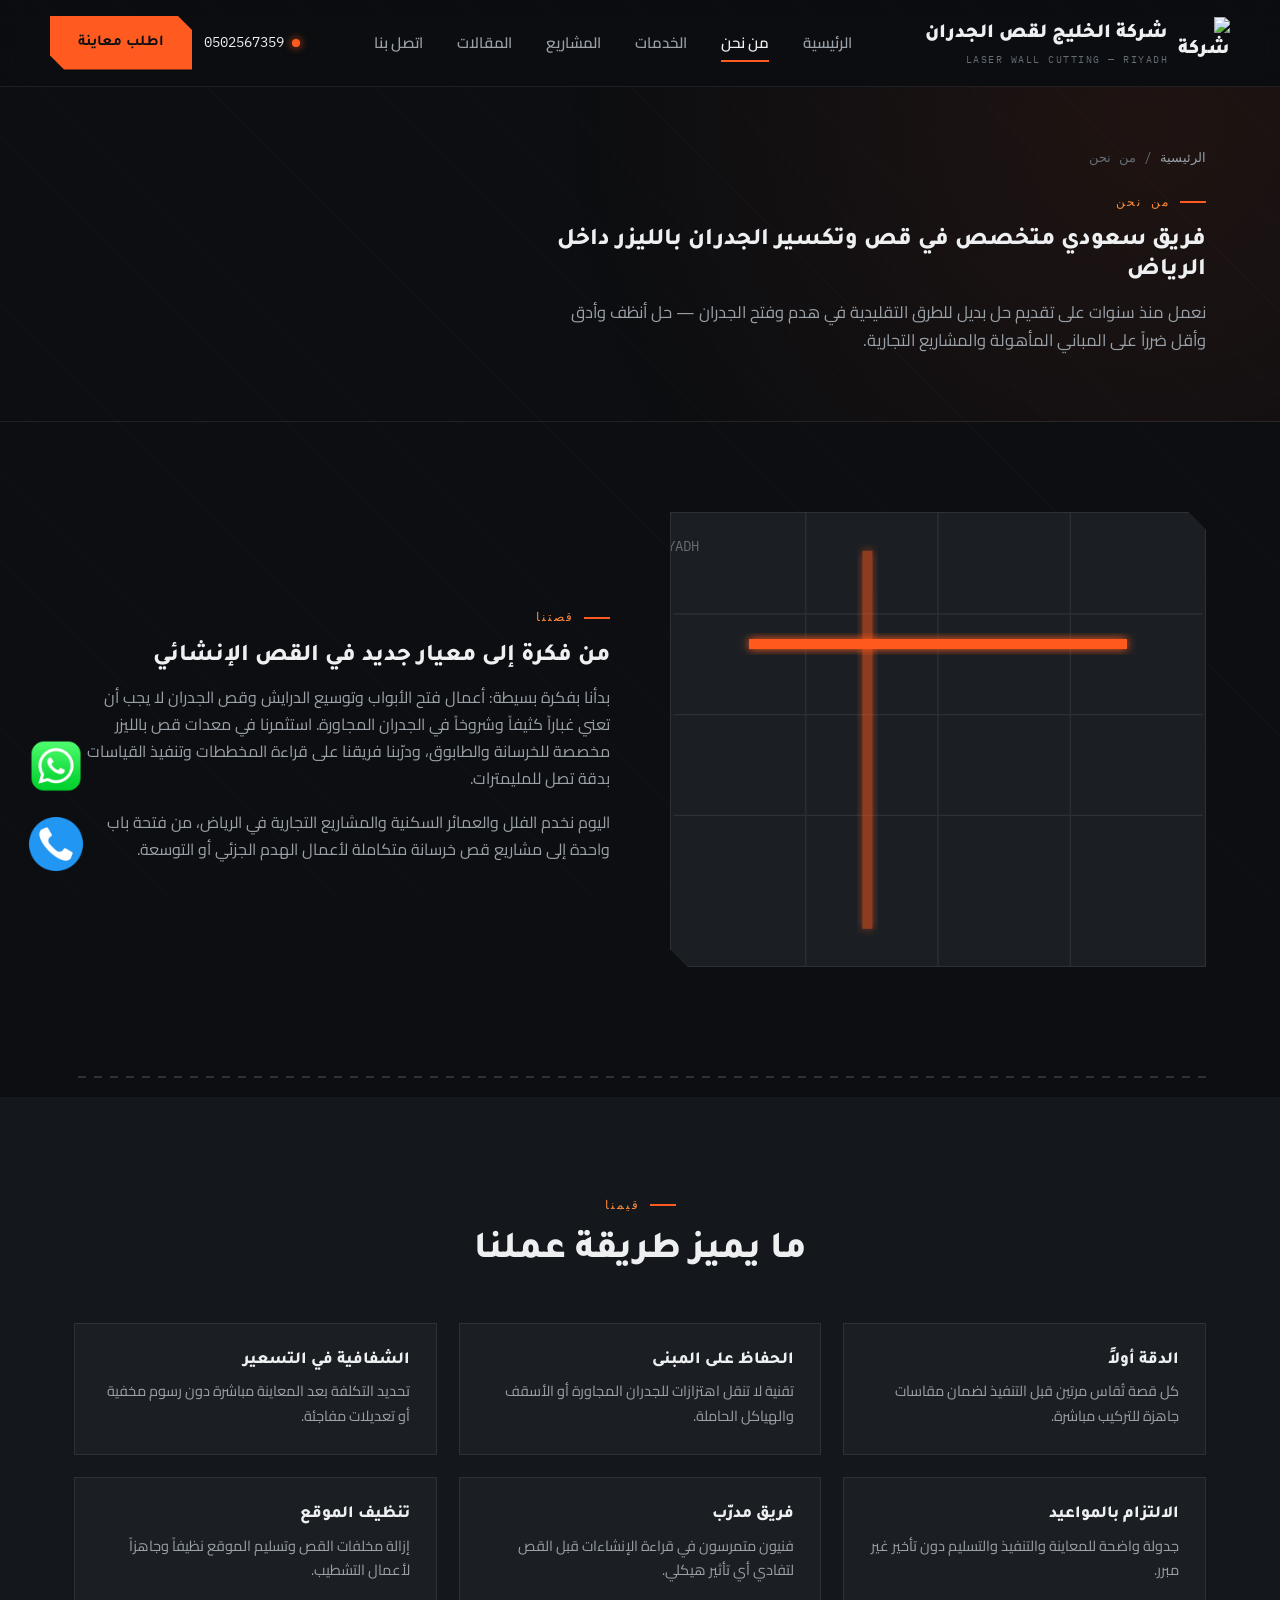
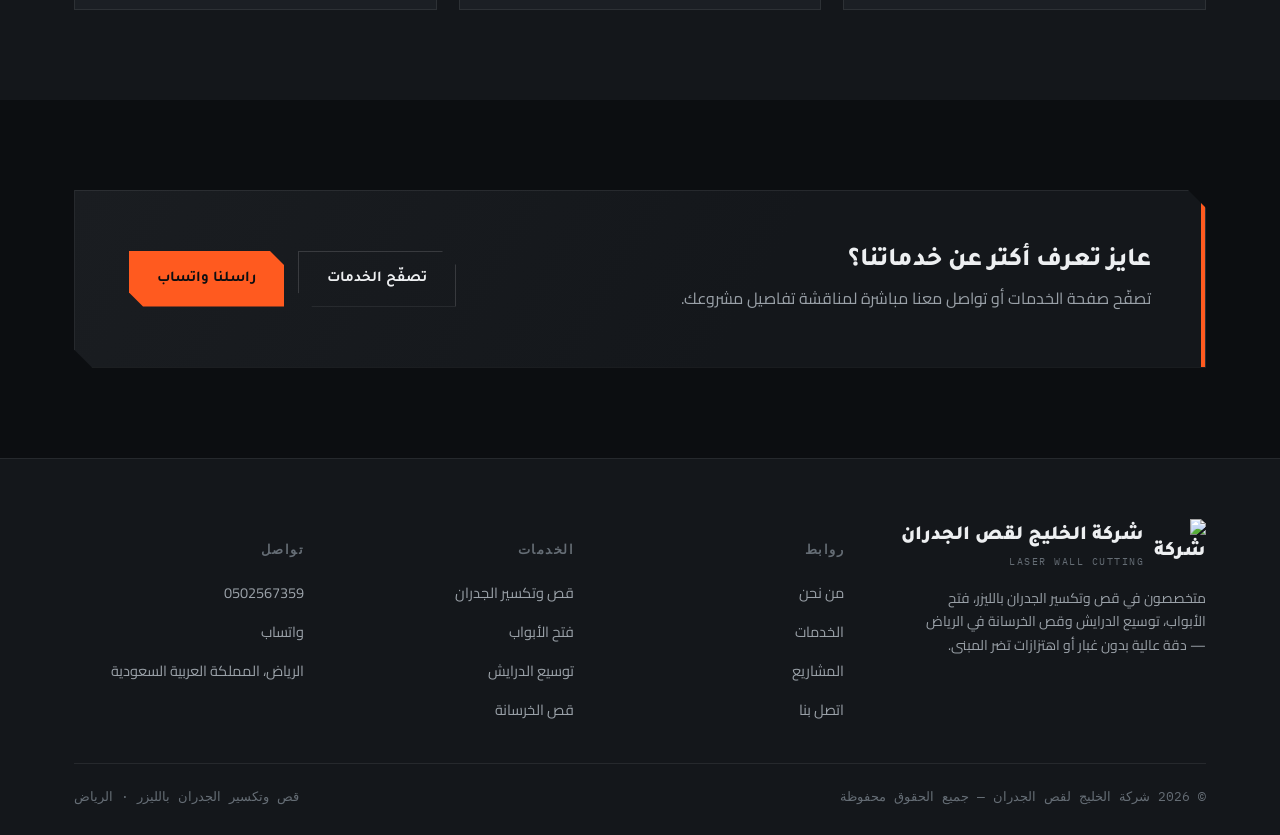
==== about.html @ 2fb1eea0 "nnnnn" ====
<!doctype html>
<html lang="ar" dir="rtl">
<head>
<meta charset="UTF-8">
<meta name="viewport" content="width=device-width, initial-scale=1.0">
<title>من نحن | شركة الخليج لقص الجدران - قص وتكسير الجدران بالليزر</title>
<meta name="description" content="تعرف على شركة الخليج لقص الجدران، فريق متخصص في قص وتكسير الجدران بالليزر في الرياض.">
<link rel="preconnect" href="https://fonts.googleapis.com">
<link rel="preconnect" href="https://fonts.gstatic.com" crossorigin>
<link href="https://fonts.googleapis.com/css2?family=Tajawal:wght@500;700;800;900&family=Cairo:wght@400;500;600;700&family=IBM+Plex+Mono:wght@400;500&display=swap" rel="stylesheet">
<link rel="stylesheet" href="css/style.css">
</head>
<body>

<header class="site-header">
  <div class="container nav-wrap">
    <a href="index.html" class="brand">
      <img class="brand-logo" src="images/logo.png" alt="شركة الخليج لقص الجدران">
      <span>شركة الخليج لقص الجدران<small>LASER WALL CUTTING — RIYADH</small></span>
    </a>
    <nav class="nav-links">
      <a href="index.html">الرئيسية</a>
      <a href="about.html" class="active">من نحن</a>
      <a href="services.html">الخدمات</a>
      <a href="projects.html">المشاريع</a>
      <a href="articles.html">المقالات</a>
      <a href="contact.html">اتصل بنا</a>
    </nav>
    <div class="nav-cta">
      <a href="tel:+966502567359" class="nav-phone"><span class="dot"></span> 0502567359</a>
      <a href="contact.html" class="btn btn-primary">اطلب معاينة</a>
    </div>
    <button class="menu-toggle" aria-label="القائمة">☰</button>
  </div>
</header>

<section class="page-hero">
  <div class="container">
    <div class="breadcrumb"><a href="index.html">الرئيسية</a> / من نحن</div>
    <div class="eyebrow">من نحن</div>
    <h1 style="max-width:700px;">فريق سعودي متخصص في قص وتكسير الجدران بالليزر داخل الرياض</h1>
    <p style="max-width:640px; font-size:16.5px;">
      نعمل منذ سنوات على تقديم حل بديل للطرق التقليدية في هدم وفتح الجدران —
      حل أنظف وأدق وأقل ضرراً على المباني المأهولة والمشاريع التجارية.
    </p>
  </div>
</section>

<section class="section reveal">
  <div class="container split">
    <div class="split-art cut-corner">
      <svg viewBox="0 0 420 360" xmlns="http://www.w3.org/2000/svg">
        <defs>
          <filter id="g2" x="-50%" y="-50%" width="200%" height="200%">
            <feGaussianBlur stdDeviation="4" result="b"/>
            <feMerge><feMergeNode in="b"/><feMergeNode in="SourceGraphic"/></feMerge>
          </filter>
        </defs>
        <rect width="420" height="360" fill="#1b1f24"/>
        <g stroke="#2c3138" stroke-width="1">
          <line x1="0" y1="80" x2="420" y2="80"/>
          <line x1="0" y1="160" x2="420" y2="160"/>
          <line x1="0" y1="240" x2="420" y2="240"/>
          <line x1="105" y1="0" x2="105" y2="360"/>
          <line x1="210" y1="0" x2="210" y2="360"/>
          <line x1="315" y1="0" x2="315" y2="360"/>
        </g>
        <rect x="60" y="100" width="300" height="8" fill="#ff5a1f" filter="url(#g2)"/>
        <rect x="150" y="30" width="8" height="300" fill="#ff5a1f" filter="url(#g2)" opacity="0.5"/>
        <text x="20" y="30" font-family="IBM Plex Mono, monospace" font-size="11" fill="#656d75">SITE PLAN — RIYADH</text>
      </svg>
    </div>
    <div>
      <div class="eyebrow">قصتنا</div>
      <h2>من فكرة إلى معيار جديد في القص الإنشائي</h2>
      <p>
        بدأنا بفكرة بسيطة: أعمال فتح الأبواب وتوسيع الدرايش وقص الجدران
        لا يجب أن تعني غباراً كثيفاً وشروخاً في الجدران المجاورة. استثمرنا
        في معدات قص بالليزر مخصصة للخرسانة والطابوق، ودرّبنا فريقنا على
        قراءة المخططات وتنفيذ القياسات بدقة تصل للمليمترات.
      </p>
      <p>
        اليوم نخدم الفلل والعمائر السكنية والمشاريع التجارية في الرياض،
        من فتحة باب واحدة إلى مشاريع قص خرسانة متكاملة لأعمال الهدم الجزئي
        أو التوسعة.
      </p>
    </div>
  </div>
</section>

<div class="container"><div class="laser-divider"><div class="beam-line"></div><div class="spark"></div></div></div>

<section class="section section-alt reveal">
  <div class="container">
    <div class="section-head center">
      <div class="eyebrow" style="justify-content:center">قيمنا</div>
      <h2>ما يميز طريقة عملنا</h2>
    </div>
    <div class="value-grid">
      <div class="value-card">
        <h4>الدقة أولاً</h4>
        <p>كل قصة تُقاس مرتين قبل التنفيذ لضمان مقاسات جاهزة للتركيب مباشرة.</p>
      </div>
      <div class="value-card">
        <h4>الحفاظ على المبنى</h4>
        <p>تقنية لا تنقل اهتزازات للجدران المجاورة أو الأسقف والهياكل الحاملة.</p>
      </div>
      <div class="value-card">
        <h4>الشفافية في التسعير</h4>
        <p>تحديد التكلفة بعد المعاينة مباشرة دون رسوم مخفية أو تعديلات مفاجئة.</p>
      </div>
      <div class="value-card">
        <h4>الالتزام بالمواعيد</h4>
        <p>جدولة واضحة للمعاينة والتنفيذ والتسليم دون تأخير غير مبرر.</p>
      </div>
      <div class="value-card">
        <h4>فريق مدرّب</h4>
        <p>فنيون متمرسون في قراءة الإنشاءات قبل القص لتفادي أي تأثير هيكلي.</p>
      </div>
      <div class="value-card">
        <h4>تنظيف الموقع</h4>
        <p>إزالة مخلفات القص وتسليم الموقع نظيفاً وجاهزاً لأعمال التشطيب.</p>
      </div>
    </div>
  </div>
</section>

<section class="section reveal">
  <div class="container">
    <div class="cta-band cut-corner">
      <div>
        <h3>عايز تعرف أكتر عن خدماتنا؟</h3>
        <p>تصفّح صفحة الخدمات أو تواصل معنا مباشرة لمناقشة تفاصيل مشروعك.</p>
      </div>
      <div class="cta-actions">
        <a href="services.html" class="btn btn-outline">تصفّح الخدمات</a>
        <a href="#" class="btn btn-primary" data-whatsapp-link>راسلنا واتساب</a>
      </div>
    </div>
  </div>
</section>

<footer class="site-footer">
  <div class="container">
    <div class="footer-grid">
      <div class="footer-brand">
        <a href="index.html" class="brand" style="margin-bottom:16px;">
          <img class="brand-logo" src="images/logo.png" alt="شركة الخليج لقص الجدران">
          <span>شركة الخليج لقص الجدران<small>LASER WALL CUTTING</small></span>
        </a>
        <p>متخصصون في قص وتكسير الجدران بالليزر، فتح الأبواب، توسيع الدرايش وقص الخرسانة في الرياض — دقة عالية بدون غبار أو اهتزازات تضر المبنى.</p>
      </div>
      <div class="footer-col">
        <h5>روابط</h5>
        <ul>
          <li><a href="about.html">من نحن</a></li>
          <li><a href="services.html">الخدمات</a></li>
          <li><a href="projects.html">المشاريع</a></li>
          <li><a href="contact.html">اتصل بنا</a></li>
        </ul>
      </div>
      <div class="footer-col">
        <h5>الخدمات</h5>
        <ul>
          <li><a href="services.html">قص وتكسير الجدران</a></li>
          <li><a href="services.html">فتح الأبواب</a></li>
          <li><a href="services.html">توسيع الدرايش</a></li>
          <li><a href="services.html">قص الخرسانة</a></li>
        </ul>
      </div>
      <div class="footer-col">
        <h5>تواصل</h5>
        <ul>
          <li><a href="tel:+966502567359">0502567359</a></li>
          <li><a href="#" data-whatsapp-link>واتساب</a></li>
          <li><a href="contact.html">الرياض، المملكة العربية السعودية</a></li>
        </ul>
      </div>
    </div>
    <div class="footer-bottom">
      <span>© 2026 شركة الخليج لقص الجدران — جميع الحقوق محفوظة</span>
      <span>قص وتكسير الجدران بالليزر · الرياض</span>
    </div>
  </div>
</footer>

<div class="fab-stack">
  <a href="#" class="fab fab-whatsapp" data-whatsapp-link target="_blank" aria-label="تواصل عبر واتساب">
    <img src="icons/whatsapp.png" alt="واتساب">
    <span class="fab-label">راسلنا واتساب</span>
  </a>
  <a href="#" class="fab fab-call" data-call-link aria-label="اتصل الآن">
    <img src="icons/call.png" alt="اتصال">
    <span class="fab-label">اتصل الآن</span>
  </a>
</div>

<script src="js/script.js"></script>
</body>
</html>
---- css/style.css ----
/* =========================================================
   خط القطع | Khat Al-Qat' — Laser Wall Cutting, Riyadh
   Design tokens: graphite dark theme + laser-orange accent
   Signature: chamfered "cut corner" edges + animated laser divider
   ========================================================= */

:root{
  --bg:            #0c0e11;
  --bg-elevated:   #14171b;
  --surface:       #1b1f24;
  --surface-2:     #22262c;
  --border:        rgba(255,255,255,0.08);
  --border-strong: rgba(255,255,255,0.14);

  --steel:         #576270;
  --steel-light:   #7c8794;
  --concrete:      #948d7f;

  --laser:         #ff5a1f;
  --laser-bright:  #ff8a3d;
  --laser-dim:     rgba(255,90,31,0.15);

  --text:          #edeff1;
  --text-muted:    #9aa1a8;
  --text-faint:    #656d75;

  --font-display: 'Tajawal', sans-serif;
  --font-body:    'Cairo', sans-serif;
  --font-mono:    'IBM Plex Mono', monospace;

  --cut: 18px; /* chamfer size for signature cut-corner shape */
  --radius: 4px;

  --shadow-soft: 0 10px 30px rgba(0,0,0,0.35);
  --shadow-laser: 0 0 24px rgba(255,90,31,0.35);
}

*, *::before, *::after{ box-sizing: border-box; }
html{ scroll-behavior: smooth; }
body{
  margin:0;
  background: var(--bg);
  color: var(--text);
  font-family: var(--font-body);
  line-height: 1.7;
  -webkit-font-smoothing: antialiased;
  overflow-x: hidden;
}
img{ max-width:100%; display:block; }
a{ color: inherit; text-decoration:none; }
ul{ margin:0; padding:0; list-style:none; }
h1,h2,h3,h4{
  font-family: var(--font-display);
  margin: 0 0 .5em;
  line-height: 1.25;
  font-weight: 800;
}
p{ margin: 0 0 1em; color: var(--text-muted); }
section{ position: relative; }

.container{
  width: 100%;
  max-width: 1180px;
  margin: 0 auto;
  padding: 0 24px;
}

/* Background concrete texture (very subtle) */
body::before{
  content:"";
  position: fixed; inset:0;
  background-image:
    repeating-linear-gradient(45deg, rgba(255,255,255,0.012) 0 2px, transparent 2px 60px);
  pointer-events: none;
  z-index: 0;
}

/* ---------- Eyebrow / label ---------- */
.eyebrow{
  display:inline-flex;
  align-items:center;
  gap:10px;
  font-family: var(--font-mono);
  font-size: 12px;
  letter-spacing: 2px;
  color: var(--laser-bright);
  text-transform: uppercase;
  margin-bottom: 14px;
}
.eyebrow::before{
  content:"";
  width: 26px; height: 2px;
  background: var(--laser);
  display:inline-block;
}

/* ---------- Signature: chamfered "cut corner" shape ---------- */
.cut-corner{
  clip-path: polygon(0 0, calc(100% - var(--cut)) 0, 100% var(--cut), 100% 100%, var(--cut) 100%, 0 calc(100% - var(--cut)));
  position: relative;
}
.cut-corner-sm{
  --cut: 10px;
}

/* ---------- Signature: laser divider ---------- */
.laser-divider{
  position: relative;
  height: 40px;
  display:flex;
  align-items:center;
  overflow: hidden;
}
.laser-divider .beam-line{
  width:100%; height:2px;
  background: repeating-linear-gradient(to left, var(--border-strong) 0 8px, transparent 8px 16px);
}
.laser-divider .spark{
  position:absolute;
  right: -6%;
  top: 50%;
  width: 10px; height:10px;
  margin-top:-5px;
  border-radius:50%;
  background: var(--laser-bright);
  box-shadow: 0 0 12px 3px var(--laser), 0 0 24px 6px rgba(255,90,31,0.4);
  animation: travel 5s linear infinite;
}
@keyframes travel{
  0%{ right: -6%; }
  100%{ right: 106%; }
}
@media (prefers-reduced-motion: reduce){
  .laser-divider .spark{ animation: none; display:none; }
}

/* ---------- Buttons ---------- */
.btn{
  display: inline-flex;
  align-items: center;
  justify-content:center;
  gap: 10px;
  font-family: var(--font-display);
  font-weight: 700;
  font-size: 15px;
  padding: 14px 28px;
  border: none;
  cursor: pointer;
  clip-path: polygon(0 0, calc(100% - 14px) 0, 100% 14px, 100% 100%, 14px 100%, 0 calc(100% - 14px));
  transition: transform .2s ease, box-shadow .2s ease, background .2s ease;
  white-space: nowrap;
}
.btn-primary{
  background: var(--laser);
  color: #0c0e11;
}
.btn-primary:hover{
  background: var(--laser-bright);
  box-shadow: var(--shadow-laser);
  transform: translateY(-2px);
}
.btn-outline{
  background: transparent;
  color: var(--text);
  border: 1px solid var(--border-strong);
}
.btn-outline:hover{
  border-color: var(--laser);
  color: var(--laser-bright);
}
.btn-block{ width:100%; }

/* ---------- Header ---------- */
.site-header{
  position: sticky; top:0; z-index: 100;
  background: rgba(12,14,17,0.85);
  backdrop-filter: blur(10px);
  border-bottom: 1px solid var(--border);
}
.nav-wrap{
  display:flex; align-items:center; justify-content:space-between;
  padding: 16px 0;
}
.brand{
  display:flex; align-items:center; gap:10px;
  font-family: var(--font-display);
  font-weight: 900;
  font-size: 20px;
  color: var(--text);
}
.brand-logo{
  width: 52px;
  height: 52px;
  object-fit: contain;
  display:block;
  flex-shrink:0;
}
.brand small{
  display:block;
  font-family: var(--font-mono);
  font-size: 10px;
  letter-spacing: 1.5px;
  color: var(--text-faint);
  font-weight: 400;
}
.nav-links{
  display:flex; align-items:center; gap: 34px;
}
.nav-links a{
  font-size: 15px;
  color: var(--text-muted);
  font-weight: 600;
  position: relative;
  padding: 6px 0;
}
.nav-links a:hover, .nav-links a.active{ color: var(--text); }
.nav-links a.active::after{
  content:"";
  position:absolute; right:0; bottom:0;
  width:100%; height:2px;
  background: var(--laser);
}
.nav-cta{ display:flex; align-items:center; gap:12px; }
.nav-phone{
  font-family: var(--font-mono);
  font-size: 14px;
  color: var(--text);
  display:flex; align-items:center; gap:8px;
}
.nav-phone .dot{
  width:8px;height:8px;border-radius:50%;
  background: var(--laser); box-shadow: 0 0 8px var(--laser);
}
.menu-toggle{
  display:none;
  background:none; border:none; color:var(--text); font-size:26px; cursor:pointer;
}

@media (max-width: 900px){
  .nav-links{
    position: fixed; inset: 72px 0 0 0;
    background: var(--bg-elevated);
    flex-direction: column;
    padding: 30px 24px;
    gap: 24px;
    transform: translateY(-120%);
    transition: transform .3s ease;
    border-top: 1px solid var(--border);
  }
  .nav-links.open{ transform: translateY(0); }
  .menu-toggle{ display:block; }
  .nav-phone{ display:none; }
}

/* ---------- Hero ---------- */
.hero{
  position: relative;
  padding: 90px 0 70px;
  background:
    radial-gradient(circle at 85% 20%, rgba(255,90,31,0.10), transparent 45%),
    var(--bg);
  border-bottom: 1px solid var(--border);
  overflow:hidden;
}
.hero-grid{
  display:grid;
  grid-template-columns: 1.1fr .9fr;
  gap: 50px;
  align-items:center;
}
.hero h1{
  font-size: clamp(34px, 5vw, 58px);
  margin-bottom: 20px;
}
.hero h1 span{ color: var(--laser); }
.hero-lead{
  font-size: 17px;
  max-width: 520px;
  color: var(--text-muted);
  margin-bottom: 30px;
}
.hero-actions{ display:flex; gap:16px; flex-wrap:wrap; margin-bottom: 40px;}
.hero-stats{
  display:flex; gap: 34px; flex-wrap: wrap;
}
.hero-stats .stat b{
  display:block;
  font-family: var(--font-mono);
  font-size: 26px;
  color: var(--laser-bright);
}
.hero-stats .stat span{
  font-size: 12px;
  color: var(--text-faint);
  letter-spacing: .5px;
}
.hero-art{
  position: relative;
  background: var(--surface);
  border: 1px solid var(--border);
  aspect-ratio: 4/3.2;
  overflow:hidden;
}
.hero-art svg{ width:100%; height:100%; }

@media (max-width: 900px){
  .hero-grid{ grid-template-columns: 1fr; }
  .hero-art{ order:-1; }
}

/* ---------- Section titles ---------- */
.section-head{
  max-width: 640px;
  margin-bottom: 46px;
}
.section-head.center{ margin-inline:auto; text-align:center; }
.section-head h2{ font-size: clamp(26px, 3.4vw, 38px); }

.section{ padding: 90px 0; }
.section-alt{ background: var(--bg-elevated); }

/* ---------- Services grid ---------- */
.services-grid{
  display:grid;
  grid-template-columns: repeat(4, 1fr);
  gap: 22px;
}
.service-card{
  background: var(--surface);
  border: 1px solid var(--border);
  padding: 30px 26px;
  transition: border-color .25s ease, transform .25s ease;
}
.service-card:hover{
  border-color: var(--laser);
  transform: translateY(-4px);
}
.service-card .icon{
  width: 52px; height: 52px;
  margin-bottom: 20px;
  color: var(--laser);
}
.service-card h3{ font-size: 19px; margin-bottom: 10px; }
.service-card p{ font-size: 14.5px; margin-bottom: 0; }
.service-card .num{
  font-family: var(--font-mono);
  font-size: 12px;
  color: var(--text-faint);
  letter-spacing: 1px;
  margin-bottom: 12px;
  display:block;
}

@media (max-width: 1000px){ .services-grid{ grid-template-columns: repeat(2,1fr); } }
@media (max-width: 560px){ .services-grid{ grid-template-columns: 1fr; } }

/* ---------- Why us ---------- */
.why-wrap{
  display:grid;
  grid-template-columns: .9fr 1.1fr;
  gap: 60px;
  align-items:center;
}
.why-list{ display:flex; flex-direction:column; gap: 24px; }
.why-item{
  display:flex; gap: 18px;
  padding-bottom: 24px;
  border-bottom: 1px solid var(--border);
}
.why-item:last-child{ border-bottom:none; padding-bottom:0; }
.why-item .why-icon{
  flex: 0 0 auto;
  width: 44px; height:44px;
  background: var(--laser-dim);
  color: var(--laser-bright);
  display:flex; align-items:center; justify-content:center;
  clip-path: polygon(0 0, 75% 0, 100% 25%, 100% 100%, 25% 100%, 0 75%);
}
.why-item h4{ font-size:17px; margin-bottom:6px; }
.why-item p{ font-size: 14.5px; margin-bottom:0; }
.why-visual{
  background: var(--surface);
  border:1px solid var(--border);
  aspect-ratio: 1/1;
  position:relative;
  overflow:hidden;
}
.why-visual svg{ width:100%; height:100%; }

@media (max-width: 900px){
  .why-wrap{ grid-template-columns: 1fr; }
  .why-visual{ order:-1; max-width: 420px; margin: 0 auto; }
}

/* ---------- Process steps ---------- */
.process-track{
  display:grid;
  grid-template-columns: repeat(4,1fr);
  gap: 0;
  position: relative;
}
.process-step{
  padding: 0 22px;
  position: relative;
}
.process-step:not(:last-child)::after{
  content:"";
  position: absolute;
  top: 26px; left: -10px;
  width: calc(100% + 20px);
  height: 1px;
  background: repeating-linear-gradient(to left, var(--border) 0 6px, transparent 6px 12px);
}
.process-step .step-num{
  font-family: var(--font-mono);
  font-size: 13px;
  color: var(--bg);
  background: var(--laser);
  width: 52px; height:52px;
  display:flex; align-items:center; justify-content:center;
  margin-bottom: 22px;
  position: relative; z-index:2;
  clip-path: polygon(0 0, 75% 0, 100% 25%, 100% 100%, 25% 100%, 0 75%);
  font-weight: 700;
}
.process-step h4{ font-size:16.5px; margin-bottom:8px;}
.process-step p{ font-size:14px; margin-bottom:0; }

@media (max-width: 900px){
  .process-track{ grid-template-columns: 1fr 1fr; row-gap: 40px; }
  .process-step:nth-child(2)::after{ display:none; }
  .process-step:not(:last-child)::after{ display:none; }
}
@media (max-width: 560px){ .process-track{ grid-template-columns: 1fr; } }

/* ---------- Projects preview / grid ---------- */
.projects-grid{
  display:grid;
  grid-template-columns: repeat(4, 1fr);
  gap: 18px;
}
.projects-grid.full{ grid-template-columns: repeat(3, 1fr); }
.project-tile{
  position: relative;
  background: var(--surface);
  border: 1px solid var(--border);
  overflow: hidden;
  aspect-ratio: 4/3;
  cursor: pointer;
}
.project-tile img{
  width:100%; height:100%; object-fit: cover;
  transition: transform .4s ease;
}
.project-tile:hover img{ transform: scale(1.08); }
.project-tile .tag{
  position:absolute; right:10px; top:10px;
  font-family: var(--font-mono);
  font-size: 10px;
  letter-spacing: 1px;
  background: rgba(12,14,17,0.75);
  color: var(--laser-bright);
  padding: 5px 10px;
  border: 1px solid var(--laser);
}
.project-tile .expand{
  position:absolute; inset:0;
  background: linear-gradient(to top, rgba(12,14,17,0.85), transparent 55%);
  opacity:0; transition: opacity .25s ease;
  display:flex; align-items:flex-end; padding: 14px;
  font-family: var(--font-mono);
  font-size: 12px;
  color:#fff;
}
.project-tile:hover .expand{ opacity:1; }

@media (max-width: 1000px){
  .projects-grid, .projects-grid.full{ grid-template-columns: repeat(2, 1fr); }
}
@media (max-width: 560px){
  .projects-grid, .projects-grid.full{ grid-template-columns: 1fr 1fr; gap: 10px; }
}

/* Filter bar (projects page) */
.filter-bar{
  display:flex; gap:10px; flex-wrap:wrap; margin-bottom: 34px;
}
.filter-btn{
  font-family: var(--font-mono);
  font-size: 12.5px;
  letter-spacing: .5px;
  padding: 9px 18px;
  background: var(--surface);
  border: 1px solid var(--border);
  color: var(--text-muted);
  cursor: pointer;
  transition: all .2s ease;
}
.filter-btn:hover{ color: var(--text); }
.filter-btn.active{
  background: var(--laser);
  border-color: var(--laser);
  color: #0c0e11;
  font-weight: 700;
}

/* Lightbox */
.lightbox{
  position: fixed; inset:0; z-index: 300;
  background: rgba(6,7,9,0.92);
  display:none;
  align-items:center; justify-content:center;
  padding: 40px;
}
.lightbox.open{ display:flex; }
.lightbox-inner{ max-width: 800px; width:100%; text-align:center; }
.lightbox-inner img{ width:100%; border: 1px solid var(--border-strong); }
.lightbox-cap{
  font-family: var(--font-mono);
  color: var(--text-muted);
  margin-top: 16px;
  font-size: 13px;
}
.lightbox-close{
  position: absolute; top: 28px; left: 28px;
  background:none; border:1px solid var(--border-strong); color:var(--text);
  width: 44px; height:44px; cursor:pointer; font-size:20px;
}
.lightbox-nav{
  position:absolute; top:50%; transform:translateY(-50%);
  background: rgba(255,255,255,0.05); border:1px solid var(--border-strong);
  color:var(--text); width:48px; height:48px; cursor:pointer; font-size:20px;
}
.lightbox-prev{ right: 28px; }
.lightbox-next{ left: 28px; }

/* ---------- CTA banner ---------- */
.cta-band{
  background: linear-gradient(120deg, #1a1d21, #14171b 60%);
  border: 1px solid var(--border);
  padding: 54px;
  display:flex; align-items:center; justify-content:space-between;
  gap: 30px;
  flex-wrap: wrap;
  position: relative;
}
.cta-band::before{
  content:"";
  position:absolute; top:0; right:0;
  width: 4px; height:100%;
  background: var(--laser);
}
.cta-band h3{ font-size: 26px; margin-bottom: 8px; }
.cta-band p{ margin-bottom:0; max-width: 480px; }
.cta-actions{ display:flex; gap:14px; flex-wrap:wrap; }

/* ---------- About page bits ---------- */
.about-hero{
  padding: 70px 0 20px;
  border-bottom: 1px solid var(--border);
}
.value-grid{
  display:grid; grid-template-columns: repeat(3,1fr); gap:22px;
}
.value-card{
  background: var(--surface); border:1px solid var(--border);
  padding: 26px;
}
.value-card h4{ font-size:17px; margin-bottom:8px;}
.value-card p{ font-size:14.5px; margin-bottom:0;}
@media (max-width: 900px){ .value-grid{ grid-template-columns: 1fr 1fr; } }
@media (max-width: 560px){ .value-grid{ grid-template-columns: 1fr; } }

.split{
  display:grid; grid-template-columns: 1fr 1fr; gap: 60px; align-items:center;
}
@media (max-width: 900px){ .split{ grid-template-columns: 1fr; } }
.split-art{
  background: var(--surface); border:1px solid var(--border);
  aspect-ratio: 4/3.4; overflow:hidden;
}
.split-art svg{ width:100%; height:100%; }

/* ---------- Contact page ---------- */
.contact-wrap{
  display:grid;
  grid-template-columns: 1fr 1fr;
  gap: 40px;
  align-items:start;
}
@media (max-width: 900px){ .contact-wrap{ grid-template-columns:1fr; } }

.info-card{
  background: var(--surface); border:1px solid var(--border);
  padding: 30px;
  margin-bottom: 20px;
}
.info-row{
  display:flex; gap:16px; align-items:flex-start;
  padding: 16px 0;
  border-bottom: 1px solid var(--border);
}
.info-row:last-child{ border-bottom:none; padding-bottom:0; }
.info-row .ic{
  width:40px; height:40px; flex:0 0 auto;
  background: var(--laser-dim); color:var(--laser-bright);
  display:flex; align-items:center; justify-content:center;
  clip-path: polygon(0 0, 75% 0, 100% 25%, 100% 100%, 25% 100%, 0 75%);
}
.info-row h4{ font-size:15px; margin-bottom:4px; }
.info-row p, .info-row a{ font-size:14.5px; margin-bottom:0; color:var(--text-muted); }
.info-row a:hover{ color: var(--laser-bright); }

.map-frame{
  border:1px solid var(--border);
  overflow:hidden;
  height: 260px;
}
.map-frame iframe{ width:100%; height:100%; border:0; filter: grayscale(0.4) invert(0.92) contrast(0.9); }

.form-card{
  background: var(--surface); border:1px solid var(--border);
  padding: 34px;
}
.form-group{ margin-bottom: 20px; }
.form-group label{
  display:block; font-size: 13.5px; margin-bottom: 8px;
  color: var(--text-muted); font-family: var(--font-mono); letter-spacing: .3px;
}
.form-group input, .form-group select, .form-group textarea{
  width:100%;
  background: var(--bg-elevated);
  border: 1px solid var(--border);
  color: var(--text);
  padding: 13px 14px;
  font-family: var(--font-body);
  font-size: 15px;
  transition: border-color .2s ease;
}
.form-group input:focus, .form-group select:focus, .form-group textarea:focus{
  outline:none; border-color: var(--laser);
}
.form-group textarea{ resize: vertical; min-height: 110px; }
.form-note{
  font-size: 13px; color: var(--text-faint); margin-top: 14px; text-align:center;
}
.form-success{
  display:none;
  background: rgba(37,211,102,0.1);
  border: 1px solid #25D366;
  color: #6be3a0;
  padding: 14px 18px;
  font-size: 14px;
  margin-bottom: 18px;
}
.form-success.show{ display:block; }

/* ---------- Footer ---------- */
.site-footer{
  background: var(--bg-elevated);
  border-top: 1px solid var(--border);
  padding: 60px 0 26px;
}
.footer-grid{
  display:grid;
  grid-template-columns: 1.4fr 1fr 1fr 1fr;
  gap: 40px;
  margin-bottom: 40px;
}
.footer-brand p{ font-size: 14px; max-width: 280px; }
.footer-col h5{
  font-family: var(--font-mono);
  font-size: 12.5px;
  letter-spacing: 1.5px;
  color: var(--text-faint);
  margin-bottom: 18px;
  text-transform: uppercase;
}
.footer-col ul{ display:flex; flex-direction:column; gap: 12px; }
.footer-col a{ font-size: 14.5px; color: var(--text-muted); }
.footer-col a:hover{ color: var(--laser-bright); }
.footer-bottom{
  border-top: 1px solid var(--border);
  padding-top: 22px;
  display:flex; justify-content:space-between; flex-wrap:wrap; gap:12px;
  font-size: 13px; color: var(--text-faint);
  font-family: var(--font-mono);
}
@media (max-width: 900px){
  .footer-grid{ grid-template-columns: 1fr 1fr; }
}
@media (max-width: 560px){
  .footer-grid{ grid-template-columns: 1fr; }
}

/* ---------- Floating action buttons ---------- */
.fab-stack{
  position: fixed;
  left: 22px;
  bottom: 22px;
  z-index: 200;
  display:flex;
  flex-direction: column;
  gap: 10px;
}
.fab{
  width: 68px; height: 68px;
  border-radius: 50%;
  display:flex; align-items:center; justify-content:center;
  background: transparent !important;
  box-shadow: none !important;
  position: relative;
  transition: transform .2s ease;
}
.fab:hover{ transform: scale(1.12); }
.fab img{ width: 54px; height:54px; object-fit:contain; display:block; }
.fab-whatsapp, .fab-call{ background: transparent !important; }
.fab-call{ animation: none; }
.fab-label{
  position:absolute; right: 72px; top:50%; transform: translateY(-50%);
  background: var(--surface-2); border:1px solid var(--border-strong);
  padding: 6px 12px; font-size: 12.5px; white-space: nowrap;
  opacity:0; pointer-events:none; transition: opacity .2s ease;
  font-family: var(--font-mono);
}
.fab:hover .fab-label{ opacity:1; }

@media (max-width: 560px){
  .fab{ width: 52px; height:52px; }
  .fab img{ width:26px; height:26px; }
  .fab-stack{ left:14px; bottom:14px; }
  .fab-label{ display:none; }
}

/* ---------- Page hero (inner pages) ---------- */
.page-hero{
  padding: 60px 0 50px;
  border-bottom: 1px solid var(--border);
  background: radial-gradient(circle at 90% 10%, rgba(255,90,31,0.08), transparent 50%);
}
.breadcrumb{
  font-family: var(--font-mono);
  font-size: 12.5px;
  color: var(--text-faint);
  margin-bottom: 16px;
}
.breadcrumb a{ color: var(--text-muted); }
.breadcrumb a:hover{ color: var(--laser-bright); }

/* Reveal-on-scroll */
.reveal{ opacity:0; transform: translateY(24px); transition: opacity .6s ease, transform .6s ease; }
.reveal.in{ opacity:1; transform:none; }

/* Service detail rows */
.service-detail{
  display:grid; grid-template-columns: .5fr 1.5fr; gap: 40px;
  padding: 44px 0; border-bottom: 1px solid var(--border);
  align-items:start;
}
.service-detail:last-child{ border-bottom:none; }
.service-detail .sd-index{
  font-family: var(--font-mono);
  font-size: 60px; font-weight:700;
  color: transparent;
  -webkit-text-stroke: 1px var(--border-strong);
}
.service-detail h3{ font-size:24px; }
.service-tags{ display:flex; gap:10px; flex-wrap:wrap; margin-top:18px; }
.service-tags span{
  font-family: var(--font-mono);
  font-size: 11.5px;
  border: 1px solid var(--border-strong);
  padding: 6px 12px;
  color: var(--text-muted);
}
@media (max-width: 700px){
  .service-detail{ grid-template-columns: 1fr; }
  .service-detail .sd-index{ font-size: 34px; }
}

/* ---------- Articles ---------- */
.articles-grid{display:grid;grid-template-columns:repeat(3,1fr);gap:24px}
.article-card{background:var(--surface);border:1px solid var(--border);overflow:hidden;transition:transform .25s ease,border-color .25s ease,box-shadow .25s ease}
.article-card:hover{transform:translateY(-6px);border-color:var(--laser);box-shadow:var(--shadow-laser)}
.article-image{height:220px;position:relative;overflow:hidden}
.article-image img{width:100%;height:100%;object-fit:cover;transition:transform .4s ease}
.article-card:hover .article-image img{transform:scale(1.06)}
.article-category{position:absolute;top:14px;right:14px;background:var(--laser);color:#0c0e11;padding:5px 11px;font-size:12px;font-weight:700}
.article-content{padding:22px}
.article-meta{font-family:var(--font-mono);font-size:10px;color:var(--laser-bright);margin-bottom:9px}
.article-content h2{font-size:21px;margin-bottom:10px}
.article-content p{font-size:14px;line-height:1.9}
.article-link{display:inline-flex;gap:8px;color:var(--laser-bright);font-weight:700;font-size:14px}
.article-link span{transition:transform .2s ease}
.article-link:hover span{transform:translateX(-4px)}
@media(max-width:900px){.articles-grid{grid-template-columns:repeat(2,1fr)}}
@media(max-width:600px){.articles-grid{grid-template-columns:1fr}.article-image{height:210px}.article-content h2{font-size:19px}}


/* =========================================================
   FINAL RESPONSIVE PATCH — شركة الخليج لقص الجدران
   ========================================================= */

/* Prevent accidental horizontal overflow */
html, body {
  width: 100%;
  max-width: 100%;
  overflow-x: hidden;
}

.container {
  width: min(100%, 1180px);
}

/* Tablet */
@media (max-width: 900px) {
  .container {
    padding-left: 20px;
    padding-right: 20px;
  }

  .nav-wrap {
    min-height: 70px;
    padding: 12px 0;
  }

  .brand {
    min-width: 0;
    font-size: 17px;
    line-height: 1.25;
  }

  .brand > span:last-child {
    min-width: 0;
  }

  .brand small {
    font-size: 8px;
    letter-spacing: .8px;
    white-space: nowrap;
  }

  .nav-links {
    top: 70px;
    inset-inline: 0;
    height: calc(100dvh - 70px);
    overflow-y: auto;
    padding: 28px 20px 40px;
    align-items: center;
    justify-content: flex-start;
    z-index: 150;
  }

  .nav-links a {
    font-size: 18px;
    padding: 8px 0;
  }

  .nav-cta .btn {
    display: none;
  }

  .hero-grid,
  .about-grid,
  .contact-grid {
    grid-template-columns: 1fr;
    gap: 32px;
  }

  .hero {
    padding: 65px 0 55px;
  }

  .hero h1 {
    font-size: clamp(32px, 7vw, 50px);
  }

  .hero-lead {
    max-width: 100%;
  }

  .stats-grid,
  .services-grid,
  .projects-grid {
    grid-template-columns: repeat(2, minmax(0, 1fr));
  }

  .project-tile img {
    height: 240px;
  }

  .section-head {
    gap: 18px;
    flex-wrap: wrap;
  }

  .section-head h2 {
    font-size: clamp(26px, 5vw, 38px);
  }

  .service-detail {
    gap: 22px;
  }
}

/* Phones */
@media (max-width: 600px) {
  :root {
    --cut: 10px;
  }

  .container {
    padding-left: 16px;
    padding-right: 16px;
  }

  .site-header {
    position: sticky;
  }

  .nav-wrap {
    min-height: 64px;
    padding: 10px 0;
  }

  .brand {
    gap: 8px;
    font-size: 14px;
    max-width: calc(100% - 55px);
  }

  .brand .brand-mark {
    flex: 0 0 30px;
    width: 30px;
    height: 30px;
    font-size: 12px;
  }

  .brand small {
    display: none;
  }

  .menu-toggle {
    flex: 0 0 auto;
    width: 42px;
    height: 42px;
    display: inline-flex;
    align-items: center;
    justify-content: center;
    font-size: 24px;
    padding: 0;
  }

  .nav-links {
    top: 64px;
    height: calc(100dvh - 64px);
    padding: 26px 16px 40px;
    gap: 12px;
  }

  .nav-links a {
    width: 100%;
    text-align: center;
    font-size: 17px;
    padding: 11px 0;
  }

  .hero {
    padding: 48px 0 42px;
  }

  .hero h1 {
    font-size: clamp(29px, 9vw, 42px);
    line-height: 1.35;
  }

  .hero-lead {
    font-size: 15px;
    line-height: 1.9;
  }

  .hero-actions,
  .btn-group {
    display: flex;
    flex-direction: column;
    align-items: stretch;
    gap: 10px;
  }

  .hero-actions .btn,
  .btn-group .btn {
    width: 100%;
  }

  .stats-grid,
  .services-grid,
  .projects-grid,
  .articles-grid,
  .contact-grid,
  .footer-grid {
    grid-template-columns: 1fr;
  }

  .section {
    padding: 48px 0;
  }

  .section-head {
    display: block;
    margin-bottom: 26px;
  }

  .section-head h2 {
    font-size: 28px;
  }

  .section-head p {
    font-size: 14px;
  }

  .card,
  .service-card,
  .article-content {
    padding: 18px;
  }

  .project-tile img {
    height: 220px;
  }

  .article-image {
    height: 200px;
  }

  .page-hero {
    padding: 42px 0 34px;
  }

  .page-hero h1 {
    font-size: 32px;
  }

  .service-detail {
    padding: 30px 0;
  }

  .service-detail h3 {
    font-size: 21px;
  }

  .service-detail .sd-index {
    font-size: 30px;
  }

  .form-grid {
    grid-template-columns: 1fr !important;
  }

  input,
  textarea,
  select {
    width: 100%;
    max-width: 100%;
  }

  .fab-stack {
    left: 12px;
    bottom: 12px;
    gap: 10px;
  }

  .fab {
    width: 50px;
    height: 50px;
  }

  .fab img {
    width: 25px;
    height: 25px;
  }

  .footer-bottom {
    flex-direction: column;
    text-align: center;
    align-items: center;
  }
}

/* Very small phones */
@media (max-width: 380px) {
  .container {
    padding-left: 12px;
    padding-right: 12px;
  }

  .brand {
    font-size: 13px;
  }

  .hero h1 {
    font-size: 28px;
  }

  .btn {
    font-size: 14px;
    padding: 12px 18px;
  }

  .project-tile img {
    height: 190px;
  }
}

@media (max-width: 900px){ body.menu-open{ overflow:hidden; } }

/* Floating buttons used on the articles page */
.floating-actions{
  position:fixed;
  left:22px;
  bottom:22px;
  z-index:200;
  display:flex;
  flex-direction:column;
  gap:10px;
}
.float-btn{
  width:68px;
  height:68px;
  display:flex;
  align-items:center;
  justify-content:center;
  background:transparent !important;
  box-shadow:none !important;
  border:0 !important;
  transition:transform .2s ease;
}
.float-btn:hover{transform:scale(1.12);}
.float-btn img{width:54px;height:54px;object-fit:contain;display:block;}
@media (max-width:560px){
  .brand-logo{width:44px;height:44px;}
  .floating-actions{left:12px;bottom:12px;gap:8px;}
  .float-btn{width:60px;height:60px;}
  .float-btn img{width:50px;height:50px;}
  .fab{width:60px;height:60px;}
  .fab img{width:50px;height:50px;}
}
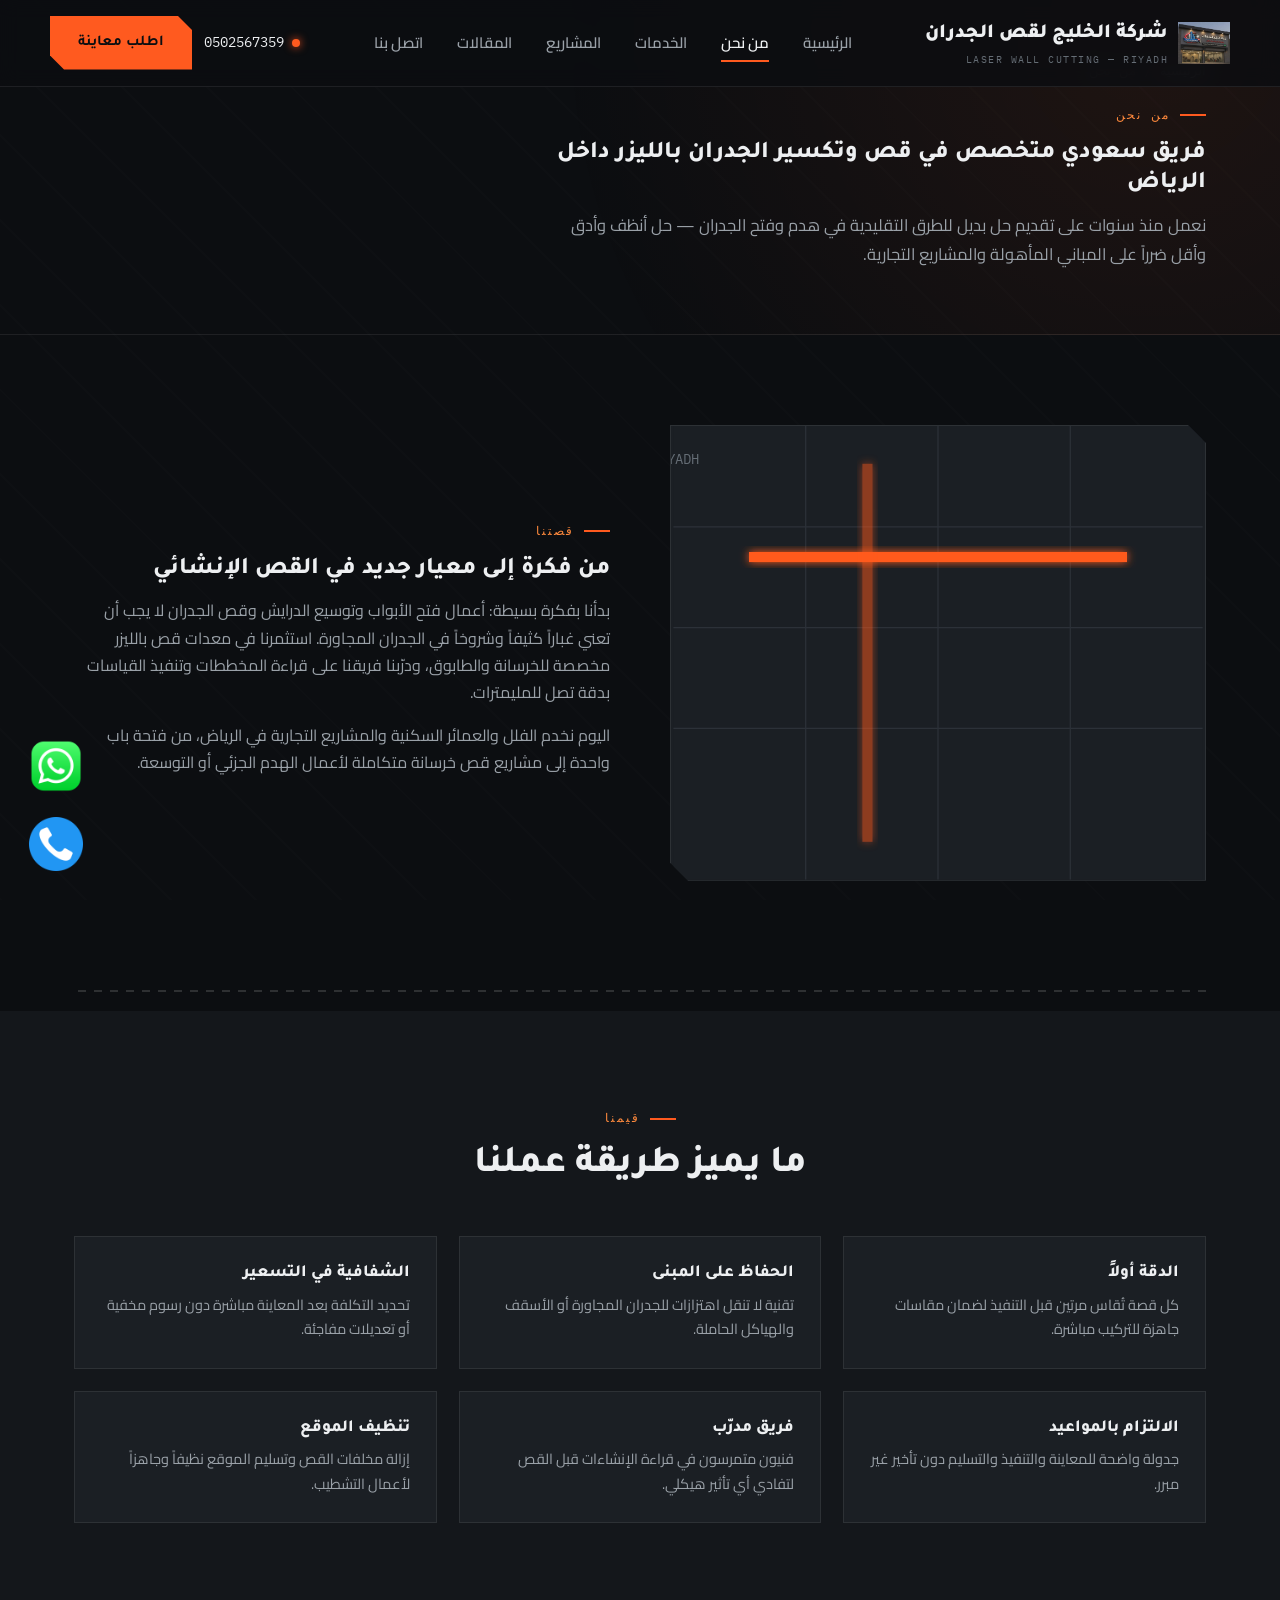
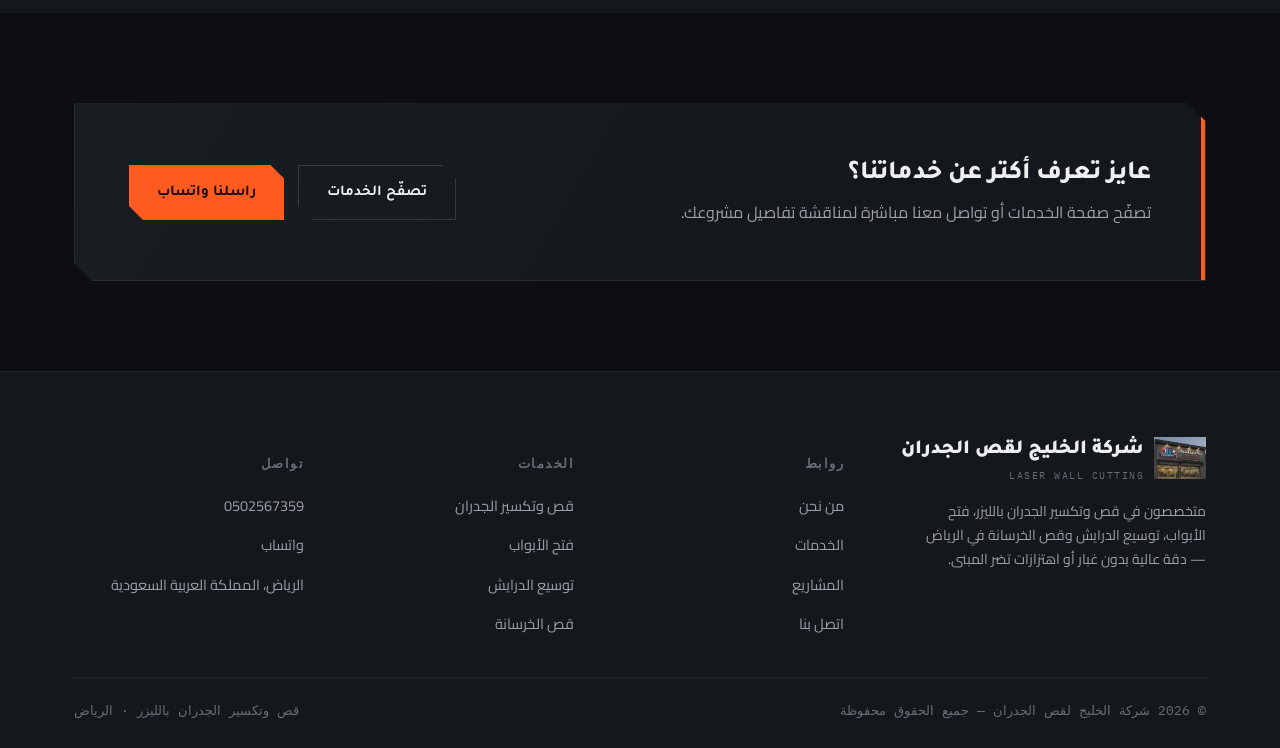
==== commit d714bfc4: "س" ====
--- a/about.html
+++ b/about.html
@@ -4,6 +4,7 @@
 <meta charset="UTF-8">
 <meta name="viewport" content="width=device-width, initial-scale=1.0">
 <title>من نحن | شركة الخليج لقص الجدران - قص وتكسير الجدران بالليزر</title>
+<link rel="icon" type="image/png" href="images/logo.png">
 <meta name="description" content="تعرف على شركة الخليج لقص الجدران، فريق متخصص في قص وتكسير الجدران بالليزر في الرياض.">
 <link rel="preconnect" href="https://fonts.googleapis.com">
 <link rel="preconnect" href="https://fonts.gstatic.com" crossorigin>
--- a/css/style.css
+++ b/css/style.css
@@ -950,6 +950,11 @@
     font-size: 24px;
     padding: 0;
   }
+  .navbar {
+    position: sticky;
+    top: 0;
+    z-index: 1000;
+}
 
   .nav-links {
     top: 64px;
@@ -1144,3 +1149,27 @@
   .fab{width:60px;height:60px;}
   .fab img{width:50px;height:50px;}
 }
+.site-header {
+  position: fixed;
+  top: 0;
+  left: 0;
+  right: 0;
+  z-index: 1000;
+}
+
+@media (max-width: 600px) {
+  .projects-grid {
+    grid-template-columns: 1fr 1fr;
+    gap: 10px;
+  }
+
+  .project-tile {
+    aspect-ratio: 1 / 1;
+  }
+
+  .project-tile img {
+    width: 100%;
+    height: 100%;
+    object-fit: cover;
+  }
+}
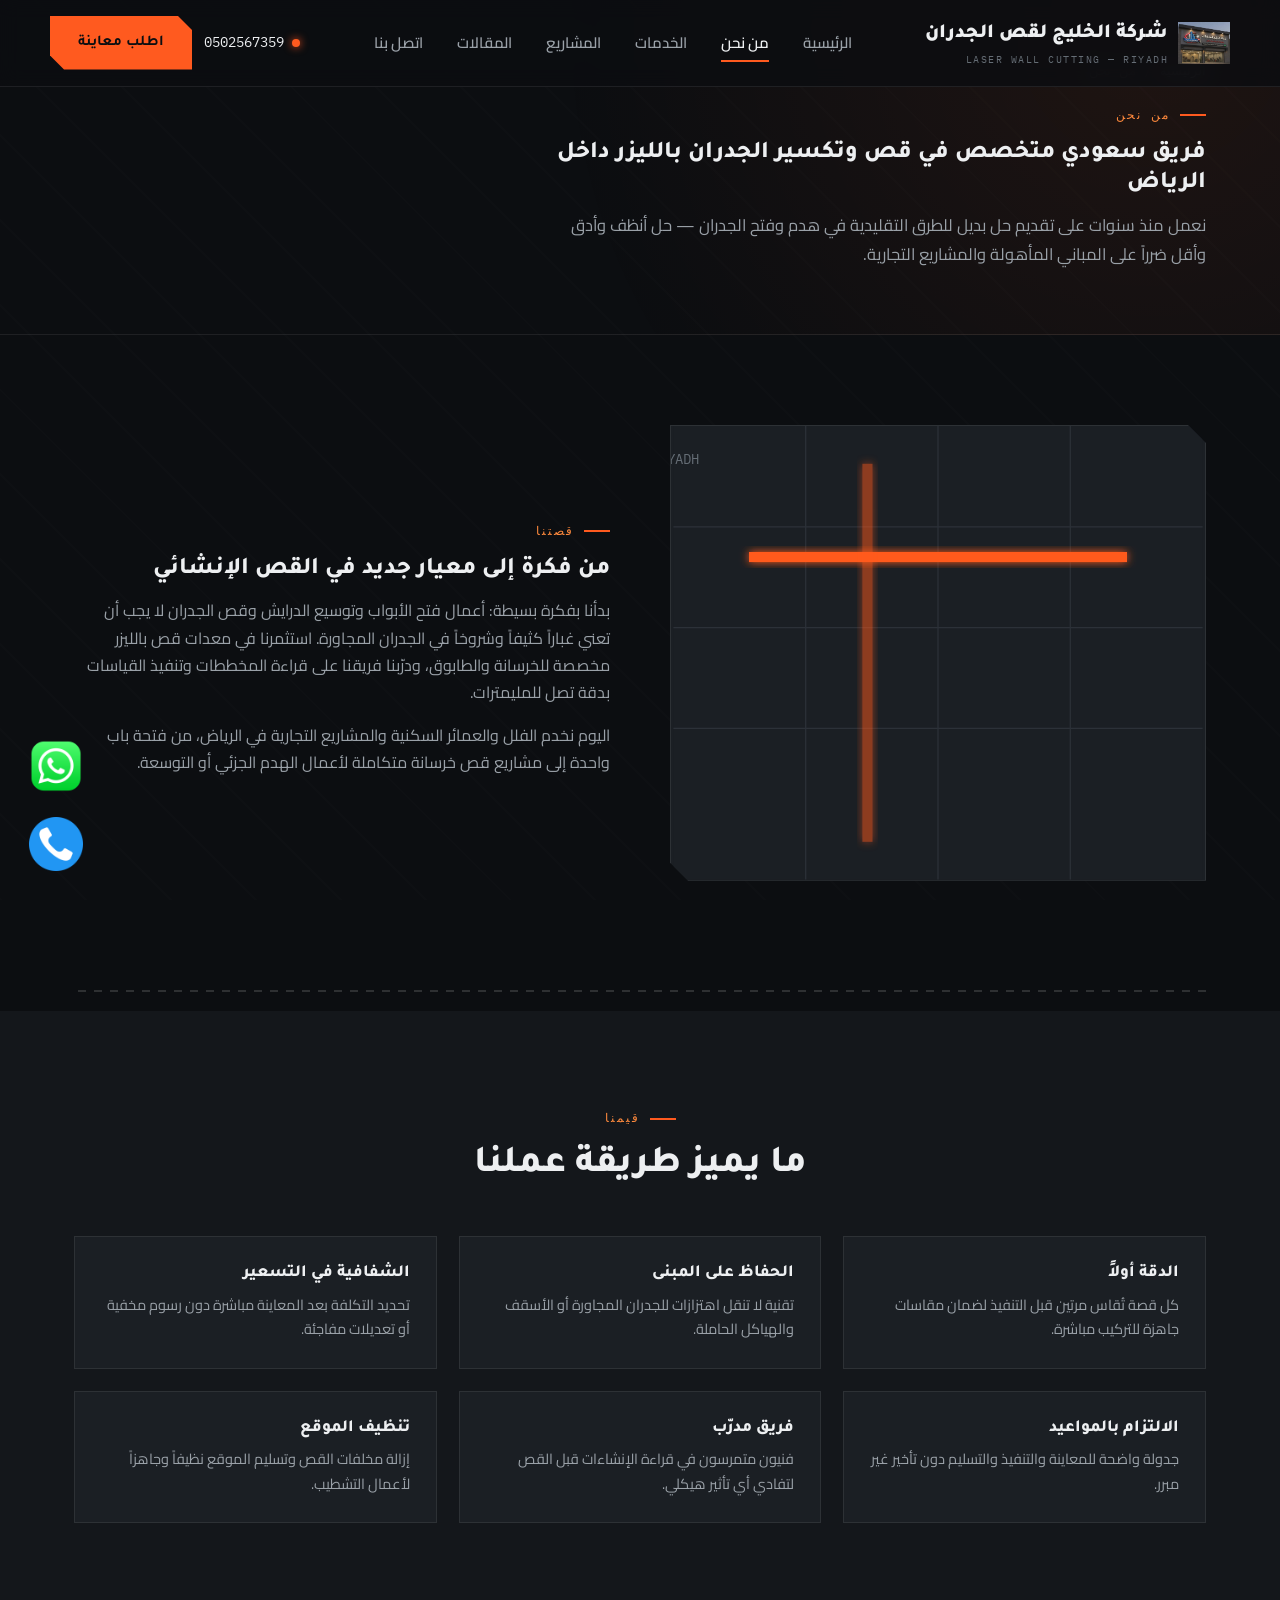
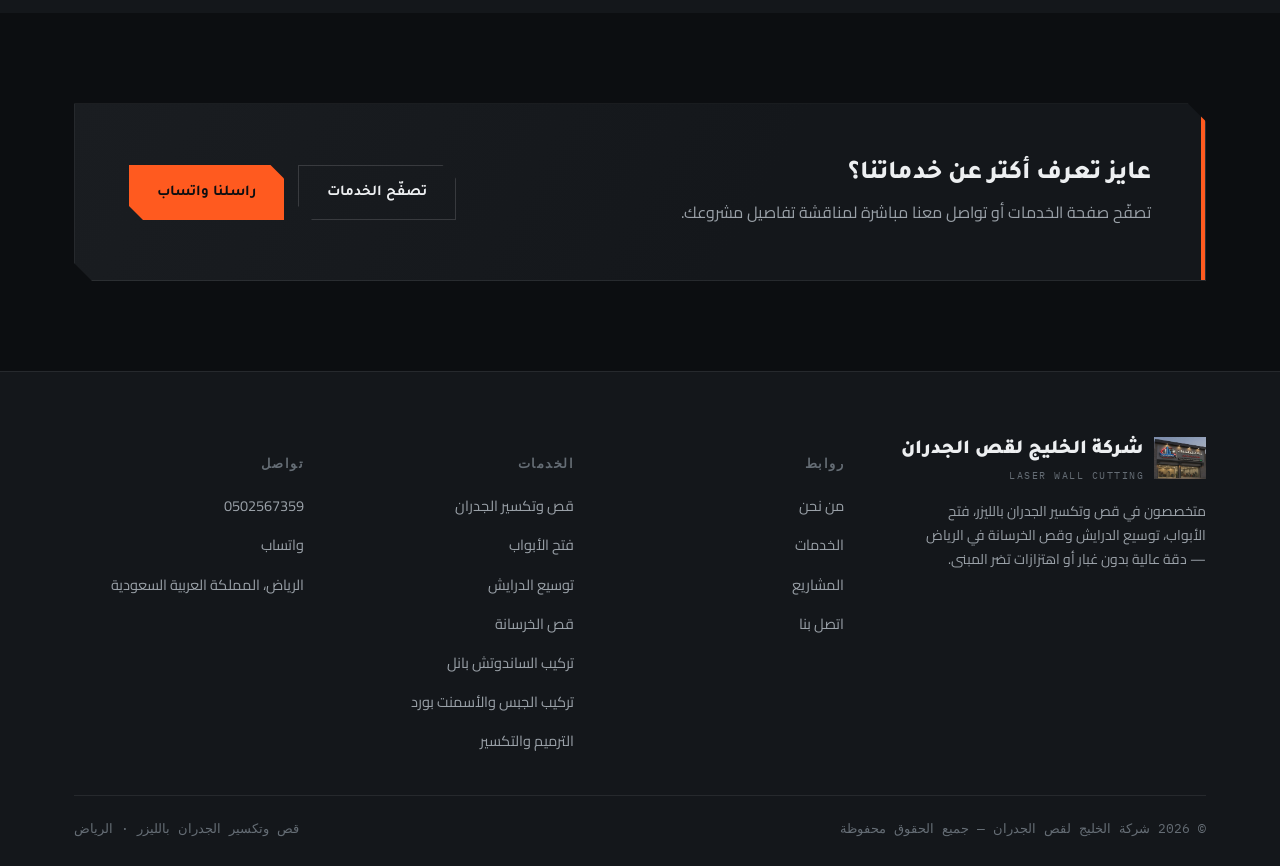
==== commit fca905be: "ش" ====
--- a/about.html
+++ b/about.html
@@ -1,201 +1,286 @@
 <!doctype html>
 <html lang="ar" dir="rtl">
-<head>
-<meta charset="UTF-8">
-<meta name="viewport" content="width=device-width, initial-scale=1.0">
-<title>من نحن | شركة الخليج لقص الجدران - قص وتكسير الجدران بالليزر</title>
-<link rel="icon" type="image/png" href="images/logo.png">
-<meta name="description" content="تعرف على شركة الخليج لقص الجدران، فريق متخصص في قص وتكسير الجدران بالليزر في الرياض.">
-<link rel="preconnect" href="https://fonts.googleapis.com">
-<link rel="preconnect" href="https://fonts.gstatic.com" crossorigin>
-<link href="https://fonts.googleapis.com/css2?family=Tajawal:wght@500;700;800;900&family=Cairo:wght@400;500;600;700&family=IBM+Plex+Mono:wght@400;500&display=swap" rel="stylesheet">
-<link rel="stylesheet" href="css/style.css">
-</head>
-<body>
-
-<header class="site-header">
-  <div class="container nav-wrap">
-    <a href="index.html" class="brand">
-      <img class="brand-logo" src="images/logo.png" alt="شركة الخليج لقص الجدران">
-      <span>شركة الخليج لقص الجدران<small>LASER WALL CUTTING — RIYADH</small></span>
-    </a>
-    <nav class="nav-links">
-      <a href="index.html">الرئيسية</a>
-      <a href="about.html" class="active">من نحن</a>
-      <a href="services.html">الخدمات</a>
-      <a href="projects.html">المشاريع</a>
-      <a href="articles.html">المقالات</a>
-      <a href="contact.html">اتصل بنا</a>
-    </nav>
-    <div class="nav-cta">
-      <a href="tel:+966502567359" class="nav-phone"><span class="dot"></span> 0502567359</a>
-      <a href="contact.html" class="btn btn-primary">اطلب معاينة</a>
+  <head>
+    <meta charset="UTF-8" />
+    <meta name="viewport" content="width=device-width, initial-scale=1.0" />
+    <title>من نحن | شركة الخليج لقص الجدران - قص وتكسير الجدران بالليزر</title>
+    <link rel="icon" type="image/png" href="images/logo.png" />
+    <meta
+      name="description"
+      content="تعرف على شركة الخليج لقص الجدران، فريق متخصص في قص وتكسير الجدران بالليزر في الرياض."
+    />
+    <link rel="preconnect" href="https://fonts.googleapis.com" />
+    <link rel="preconnect" href="https://fonts.gstatic.com" crossorigin />
+    <link
+      href="https://fonts.googleapis.com/css2?family=Tajawal:wght@500;700;800;900&family=Cairo:wght@400;500;600;700&family=IBM+Plex+Mono:wght@400;500&display=swap"
+      rel="stylesheet"
+    />
+    <link rel="stylesheet" href="css/style.css" />
+  </head>
+  <body>
+    <header class="site-header">
+      <div class="container nav-wrap">
+        <a href="index.html" class="brand">
+          <img
+            class="brand-logo"
+            src="images/logo.png"
+            alt="شركة الخليج لقص الجدران"
+          />
+          <span
+            >شركة الخليج لقص الجدران<small
+              >LASER WALL CUTTING — RIYADH</small
+            ></span
+          >
+        </a>
+        <nav class="nav-links">
+          <a href="index.html">الرئيسية</a>
+          <a href="about.html" class="active">من نحن</a>
+          <a href="services.html">الخدمات</a>
+          <a href="projects.html">المشاريع</a>
+          <a href="articles.html">المقالات</a>
+          <a href="contact.html">اتصل بنا</a>
+        </nav>
+        <div class="nav-cta">
+          <a href="tel:+966502567359" class="nav-phone"
+            ><span class="dot"></span> 0502567359</a
+          >
+          <a href="contact.html" class="btn btn-primary">اطلب معاينة</a>
+        </div>
+        <button class="menu-toggle" aria-label="القائمة">☰</button>
+      </div>
+    </header>
+
+    <section class="page-hero">
+      <div class="container">
+        <div class="breadcrumb"><a href="index.html">الرئيسية</a> / من نحن</div>
+        <div class="eyebrow">من نحن</div>
+        <h1 style="max-width: 700px">
+          فريق سعودي متخصص في قص وتكسير الجدران بالليزر داخل الرياض
+        </h1>
+        <p style="max-width: 640px; font-size: 16.5px">
+          نعمل منذ سنوات على تقديم حل بديل للطرق التقليدية في هدم وفتح الجدران —
+          حل أنظف وأدق وأقل ضرراً على المباني المأهولة والمشاريع التجارية.
+        </p>
+      </div>
+    </section>
+
+    <section class="section reveal">
+      <div class="container split">
+        <div class="split-art cut-corner">
+          <svg viewBox="0 0 420 360" xmlns="http://www.w3.org/2000/svg">
+            <defs>
+              <filter id="g2" x="-50%" y="-50%" width="200%" height="200%">
+                <feGaussianBlur stdDeviation="4" result="b" />
+                <feMerge>
+                  <feMergeNode in="b" />
+                  <feMergeNode in="SourceGraphic" />
+                </feMerge>
+              </filter>
+            </defs>
+            <rect width="420" height="360" fill="#1b1f24" />
+            <g stroke="#2c3138" stroke-width="1">
+              <line x1="0" y1="80" x2="420" y2="80" />
+              <line x1="0" y1="160" x2="420" y2="160" />
+              <line x1="0" y1="240" x2="420" y2="240" />
+              <line x1="105" y1="0" x2="105" y2="360" />
+              <line x1="210" y1="0" x2="210" y2="360" />
+              <line x1="315" y1="0" x2="315" y2="360" />
+            </g>
+            <rect
+              x="60"
+              y="100"
+              width="300"
+              height="8"
+              fill="#ff5a1f"
+              filter="url(#g2)"
+            />
+            <rect
+              x="150"
+              y="30"
+              width="8"
+              height="300"
+              fill="#ff5a1f"
+              filter="url(#g2)"
+              opacity="0.5"
+            />
+            <text
+              x="20"
+              y="30"
+              font-family="IBM Plex Mono, monospace"
+              font-size="11"
+              fill="#656d75"
+            >
+              SITE PLAN — RIYADH
+            </text>
+          </svg>
+        </div>
+        <div>
+          <div class="eyebrow">قصتنا</div>
+          <h2>من فكرة إلى معيار جديد في القص الإنشائي</h2>
+          <p>
+            بدأنا بفكرة بسيطة: أعمال فتح الأبواب وتوسيع الدرايش وقص الجدران لا
+            يجب أن تعني غباراً كثيفاً وشروخاً في الجدران المجاورة. استثمرنا في
+            معدات قص بالليزر مخصصة للخرسانة والطابوق، ودرّبنا فريقنا على قراءة
+            المخططات وتنفيذ القياسات بدقة تصل للمليمترات.
+          </p>
+          <p>
+            اليوم نخدم الفلل والعمائر السكنية والمشاريع التجارية في الرياض، من
+            فتحة باب واحدة إلى مشاريع قص خرسانة متكاملة لأعمال الهدم الجزئي أو
+            التوسعة.
+          </p>
+        </div>
+      </div>
+    </section>
+
+    <div class="container">
+      <div class="laser-divider">
+        <div class="beam-line"></div>
+        <div class="spark"></div>
+      </div>
     </div>
-    <button class="menu-toggle" aria-label="القائمة">☰</button>
-  </div>
-</header>
-
-<section class="page-hero">
-  <div class="container">
-    <div class="breadcrumb"><a href="index.html">الرئيسية</a> / من نحن</div>
-    <div class="eyebrow">من نحن</div>
-    <h1 style="max-width:700px;">فريق سعودي متخصص في قص وتكسير الجدران بالليزر داخل الرياض</h1>
-    <p style="max-width:640px; font-size:16.5px;">
-      نعمل منذ سنوات على تقديم حل بديل للطرق التقليدية في هدم وفتح الجدران —
-      حل أنظف وأدق وأقل ضرراً على المباني المأهولة والمشاريع التجارية.
-    </p>
-  </div>
-</section>
-
-<section class="section reveal">
-  <div class="container split">
-    <div class="split-art cut-corner">
-      <svg viewBox="0 0 420 360" xmlns="http://www.w3.org/2000/svg">
-        <defs>
-          <filter id="g2" x="-50%" y="-50%" width="200%" height="200%">
-            <feGaussianBlur stdDeviation="4" result="b"/>
-            <feMerge><feMergeNode in="b"/><feMergeNode in="SourceGraphic"/></feMerge>
-          </filter>
-        </defs>
-        <rect width="420" height="360" fill="#1b1f24"/>
-        <g stroke="#2c3138" stroke-width="1">
-          <line x1="0" y1="80" x2="420" y2="80"/>
-          <line x1="0" y1="160" x2="420" y2="160"/>
-          <line x1="0" y1="240" x2="420" y2="240"/>
-          <line x1="105" y1="0" x2="105" y2="360"/>
-          <line x1="210" y1="0" x2="210" y2="360"/>
-          <line x1="315" y1="0" x2="315" y2="360"/>
-        </g>
-        <rect x="60" y="100" width="300" height="8" fill="#ff5a1f" filter="url(#g2)"/>
-        <rect x="150" y="30" width="8" height="300" fill="#ff5a1f" filter="url(#g2)" opacity="0.5"/>
-        <text x="20" y="30" font-family="IBM Plex Mono, monospace" font-size="11" fill="#656d75">SITE PLAN — RIYADH</text>
-      </svg>
+
+    <section class="section section-alt reveal">
+      <div class="container">
+        <div class="section-head center">
+          <div class="eyebrow" style="justify-content: center">قيمنا</div>
+          <h2>ما يميز طريقة عملنا</h2>
+        </div>
+        <div class="value-grid">
+          <div class="value-card">
+            <h4>الدقة أولاً</h4>
+            <p>
+              كل قصة تُقاس مرتين قبل التنفيذ لضمان مقاسات جاهزة للتركيب مباشرة.
+            </p>
+          </div>
+          <div class="value-card">
+            <h4>الحفاظ على المبنى</h4>
+            <p>
+              تقنية لا تنقل اهتزازات للجدران المجاورة أو الأسقف والهياكل
+              الحاملة.
+            </p>
+          </div>
+          <div class="value-card">
+            <h4>الشفافية في التسعير</h4>
+            <p>
+              تحديد التكلفة بعد المعاينة مباشرة دون رسوم مخفية أو تعديلات
+              مفاجئة.
+            </p>
+          </div>
+          <div class="value-card">
+            <h4>الالتزام بالمواعيد</h4>
+            <p>جدولة واضحة للمعاينة والتنفيذ والتسليم دون تأخير غير مبرر.</p>
+          </div>
+          <div class="value-card">
+            <h4>فريق مدرّب</h4>
+            <p>
+              فنيون متمرسون في قراءة الإنشاءات قبل القص لتفادي أي تأثير هيكلي.
+            </p>
+          </div>
+          <div class="value-card">
+            <h4>تنظيف الموقع</h4>
+            <p>
+              إزالة مخلفات القص وتسليم الموقع نظيفاً وجاهزاً لأعمال التشطيب.
+            </p>
+          </div>
+        </div>
+      </div>
+    </section>
+
+    <section class="section reveal">
+      <div class="container">
+        <div class="cta-band cut-corner">
+          <div>
+            <h3>عايز تعرف أكتر عن خدماتنا؟</h3>
+            <p>
+              تصفّح صفحة الخدمات أو تواصل معنا مباشرة لمناقشة تفاصيل مشروعك.
+            </p>
+          </div>
+          <div class="cta-actions">
+            <a href="services.html" class="btn btn-outline">تصفّح الخدمات</a>
+            <a href="#" class="btn btn-primary" data-whatsapp-link
+              >راسلنا واتساب</a
+            >
+          </div>
+        </div>
+      </div>
+    </section>
+
+    <footer class="site-footer">
+      <div class="container">
+        <div class="footer-grid">
+          <div class="footer-brand">
+            <a href="index.html" class="brand" style="margin-bottom: 16px">
+              <img
+                class="brand-logo"
+                src="images/logo.png"
+                alt="شركة الخليج لقص الجدران"
+              />
+              <span
+                >شركة الخليج لقص الجدران<small>LASER WALL CUTTING</small></span
+              >
+            </a>
+            <p>
+              متخصصون في قص وتكسير الجدران بالليزر، فتح الأبواب، توسيع الدرايش
+              وقص الخرسانة في الرياض — دقة عالية بدون غبار أو اهتزازات تضر
+              المبنى.
+            </p>
+          </div>
+          <div class="footer-col">
+            <h5>روابط</h5>
+            <ul>
+              <li><a href="about.html">من نحن</a></li>
+              <li><a href="services.html">الخدمات</a></li>
+              <li><a href="projects.html">المشاريع</a></li>
+              <li><a href="contact.html">اتصل بنا</a></li>
+            </ul>
+          </div>
+          <div class="footer-col">
+            <h5>الخدمات</h5>
+            <ul>
+              <li><a href="services.html">قص وتكسير الجدران</a></li>
+              <li><a href="services.html">فتح الأبواب</a></li>
+              <li><a href="services.html">توسيع الدرايش</a></li>
+              <li><a href="services.html">قص الخرسانة</a></li>
+              <li><a href="services.html">تركيب الساندوتش بانل</a></li>
+              <li><a href="services.html">تركيب الجبس والأسمنت بورد</a></li>
+              <li><a href="services.html">الترميم والتكسير</a></li>
+            </ul>
+          </div>
+          <div class="footer-col">
+            <h5>تواصل</h5>
+            <ul>
+              <li><a href="tel:+966502567359">0502567359</a></li>
+              <li><a href="#" data-whatsapp-link>واتساب</a></li>
+              <li>
+                <a href="contact.html">الرياض، المملكة العربية السعودية</a>
+              </li>
+            </ul>
+          </div>
+        </div>
+        <div class="footer-bottom">
+          <span>© 2026 شركة الخليج لقص الجدران — جميع الحقوق محفوظة</span>
+          <span>قص وتكسير الجدران بالليزر · الرياض</span>
+        </div>
+      </div>
+    </footer>
+
+    <div class="fab-stack">
+      <a
+        href="#"
+        class="fab fab-whatsapp"
+        data-whatsapp-link
+        target="_blank"
+        aria-label="تواصل عبر واتساب"
+      >
+        <img src="icons/whatsapp.png" alt="واتساب" />
+        <span class="fab-label">راسلنا واتساب</span>
+      </a>
+      <a href="#" class="fab fab-call" data-call-link aria-label="اتصل الآن">
+        <img src="icons/call.png" alt="اتصال" />
+        <span class="fab-label">اتصل الآن</span>
+      </a>
     </div>
-    <div>
-      <div class="eyebrow">قصتنا</div>
-      <h2>من فكرة إلى معيار جديد في القص الإنشائي</h2>
-      <p>
-        بدأنا بفكرة بسيطة: أعمال فتح الأبواب وتوسيع الدرايش وقص الجدران
-        لا يجب أن تعني غباراً كثيفاً وشروخاً في الجدران المجاورة. استثمرنا
-        في معدات قص بالليزر مخصصة للخرسانة والطابوق، ودرّبنا فريقنا على
-        قراءة المخططات وتنفيذ القياسات بدقة تصل للمليمترات.
-      </p>
-      <p>
-        اليوم نخدم الفلل والعمائر السكنية والمشاريع التجارية في الرياض،
-        من فتحة باب واحدة إلى مشاريع قص خرسانة متكاملة لأعمال الهدم الجزئي
-        أو التوسعة.
-      </p>
-    </div>
-  </div>
-</section>
-
-<div class="container"><div class="laser-divider"><div class="beam-line"></div><div class="spark"></div></div></div>
-
-<section class="section section-alt reveal">
-  <div class="container">
-    <div class="section-head center">
-      <div class="eyebrow" style="justify-content:center">قيمنا</div>
-      <h2>ما يميز طريقة عملنا</h2>
-    </div>
-    <div class="value-grid">
-      <div class="value-card">
-        <h4>الدقة أولاً</h4>
-        <p>كل قصة تُقاس مرتين قبل التنفيذ لضمان مقاسات جاهزة للتركيب مباشرة.</p>
-      </div>
-      <div class="value-card">
-        <h4>الحفاظ على المبنى</h4>
-        <p>تقنية لا تنقل اهتزازات للجدران المجاورة أو الأسقف والهياكل الحاملة.</p>
-      </div>
-      <div class="value-card">
-        <h4>الشفافية في التسعير</h4>
-        <p>تحديد التكلفة بعد المعاينة مباشرة دون رسوم مخفية أو تعديلات مفاجئة.</p>
-      </div>
-      <div class="value-card">
-        <h4>الالتزام بالمواعيد</h4>
-        <p>جدولة واضحة للمعاينة والتنفيذ والتسليم دون تأخير غير مبرر.</p>
-      </div>
-      <div class="value-card">
-        <h4>فريق مدرّب</h4>
-        <p>فنيون متمرسون في قراءة الإنشاءات قبل القص لتفادي أي تأثير هيكلي.</p>
-      </div>
-      <div class="value-card">
-        <h4>تنظيف الموقع</h4>
-        <p>إزالة مخلفات القص وتسليم الموقع نظيفاً وجاهزاً لأعمال التشطيب.</p>
-      </div>
-    </div>
-  </div>
-</section>
-
-<section class="section reveal">
-  <div class="container">
-    <div class="cta-band cut-corner">
-      <div>
-        <h3>عايز تعرف أكتر عن خدماتنا؟</h3>
-        <p>تصفّح صفحة الخدمات أو تواصل معنا مباشرة لمناقشة تفاصيل مشروعك.</p>
-      </div>
-      <div class="cta-actions">
-        <a href="services.html" class="btn btn-outline">تصفّح الخدمات</a>
-        <a href="#" class="btn btn-primary" data-whatsapp-link>راسلنا واتساب</a>
-      </div>
-    </div>
-  </div>
-</section>
-
-<footer class="site-footer">
-  <div class="container">
-    <div class="footer-grid">
-      <div class="footer-brand">
-        <a href="index.html" class="brand" style="margin-bottom:16px;">
-          <img class="brand-logo" src="images/logo.png" alt="شركة الخليج لقص الجدران">
-          <span>شركة الخليج لقص الجدران<small>LASER WALL CUTTING</small></span>
-        </a>
-        <p>متخصصون في قص وتكسير الجدران بالليزر، فتح الأبواب، توسيع الدرايش وقص الخرسانة في الرياض — دقة عالية بدون غبار أو اهتزازات تضر المبنى.</p>
-      </div>
-      <div class="footer-col">
-        <h5>روابط</h5>
-        <ul>
-          <li><a href="about.html">من نحن</a></li>
-          <li><a href="services.html">الخدمات</a></li>
-          <li><a href="projects.html">المشاريع</a></li>
-          <li><a href="contact.html">اتصل بنا</a></li>
-        </ul>
-      </div>
-      <div class="footer-col">
-        <h5>الخدمات</h5>
-        <ul>
-          <li><a href="services.html">قص وتكسير الجدران</a></li>
-          <li><a href="services.html">فتح الأبواب</a></li>
-          <li><a href="services.html">توسيع الدرايش</a></li>
-          <li><a href="services.html">قص الخرسانة</a></li>
-        </ul>
-      </div>
-      <div class="footer-col">
-        <h5>تواصل</h5>
-        <ul>
-          <li><a href="tel:+966502567359">0502567359</a></li>
-          <li><a href="#" data-whatsapp-link>واتساب</a></li>
-          <li><a href="contact.html">الرياض، المملكة العربية السعودية</a></li>
-        </ul>
-      </div>
-    </div>
-    <div class="footer-bottom">
-      <span>© 2026 شركة الخليج لقص الجدران — جميع الحقوق محفوظة</span>
-      <span>قص وتكسير الجدران بالليزر · الرياض</span>
-    </div>
-  </div>
-</footer>
-
-<div class="fab-stack">
-  <a href="#" class="fab fab-whatsapp" data-whatsapp-link target="_blank" aria-label="تواصل عبر واتساب">
-    <img src="icons/whatsapp.png" alt="واتساب">
-    <span class="fab-label">راسلنا واتساب</span>
-  </a>
-  <a href="#" class="fab fab-call" data-call-link aria-label="اتصل الآن">
-    <img src="icons/call.png" alt="اتصال">
-    <span class="fab-label">اتصل الآن</span>
-  </a>
-</div>
-
-<script src="js/script.js"></script>
-</body>
+
+    <script src="js/script.js"></script>
+  </body>
 </html>
--- a/css/style.css
+++ b/css/style.css
@@ -1172,4 +1172,289 @@
     height: 100%;
     object-fit: cover;
   }
+}
+.hero-art {
+    position: relative;
+    overflow: hidden;
+}
+
+.hero-image {
+    width: 100%;
+    height: 100%;
+    display: block;
+    object-fit: cover;
+    animation: heroImageIn 1.2s ease-out both;
+}
+
+@keyframes heroImageIn {
+    from {
+        opacity: 0;
+        transform: scale(1.15) translateX(40px);
+    }
+
+    to {
+        opacity: 1;
+        transform: scale(1) translateX(0);
+    }
+}
+/* ================================
+   PROFESSIONAL SERVICE CARDS
+================================ */
+
+.service-card {
+  position: relative;
+  background: var(--surface);
+  border: 1px solid var(--border);
+  overflow: hidden;
+  transition:
+    transform .4s cubic-bezier(.2,.8,.2,1),
+    border-color .4s ease,
+    box-shadow .4s ease;
+}
+
+.service-card:hover {
+  transform: translateY(-10px);
+  border-color: var(--laser);
+  box-shadow: 0 18px 45px rgba(0,0,0,.35);
+}
+
+
+/* صورة الخدمة */
+
+.service-image {
+  position: relative;
+  height: 220px;
+  overflow: hidden;
+  background: var(--bg);
+}
+
+.service-image::after {
+  content: "";
+  position: absolute;
+  inset: 0;
+  background:
+    linear-gradient(
+      to top,
+      rgba(12,14,17,.8),
+      transparent 55%
+    );
+  pointer-events: none;
+}
+
+.service-image img {
+  width: 100%;
+  height: 100%;
+  display: block;
+  object-fit: cover;
+
+  transform: scale(1.08);
+
+  transition:
+    transform .8s cubic-bezier(.2,.8,.2,1),
+    filter .5s ease;
+}
+
+.service-card:hover .service-image img {
+  transform: scale(1.18);
+  filter: contrast(1.08) brightness(1.08);
+}
+
+
+/* رقم الخدمة */
+
+.service-number {
+  position: absolute;
+  top: 16px;
+  right: 16px;
+
+  width: 42px;
+  height: 42px;
+
+  display: flex;
+  align-items: center;
+  justify-content: center;
+
+  font-family: var(--font-mono);
+  font-size: 13px;
+  font-weight: 700;
+
+  color: var(--laser-bright);
+
+  background: rgba(12,14,17,.75);
+  border: 1px solid var(--laser);
+
+  z-index: 2;
+
+  clip-path: polygon(
+    0 0,
+    75% 0,
+    100% 25%,
+    100% 100%,
+    25% 100%,
+    0 75%
+  );
+}
+
+
+/* محتوى الكارت */
+
+.service-content {
+  padding: 26px;
+}
+
+.service-content .num {
+  display: block;
+  margin-bottom: 10px;
+
+  font-family: var(--font-mono);
+  font-size: 11px;
+  letter-spacing: 1.5px;
+
+  color: var(--laser-bright);
+}
+
+.service-content h3 {
+  font-size: 20px;
+  margin-bottom: 10px;
+}
+
+.service-content p {
+  font-size: 14px;
+  line-height: 1.9;
+  margin-bottom: 20px;
+}
+
+
+/* رابط الخدمة */
+
+.service-link {
+  display: inline-flex;
+  align-items: center;
+  gap: 9px;
+
+  color: var(--laser-bright);
+  font-family: var(--font-display);
+  font-weight: 700;
+  font-size: 14px;
+}
+
+.service-link span {
+  transition: transform .25s ease;
+}
+
+.service-link:hover span {
+  transform: translateX(-6px);
+}
+
+
+/* خط ليزر يظهر عند Hover */
+
+.service-card::before {
+  content: "";
+
+  position: absolute;
+  left: 0;
+  right: 0;
+  top: 0;
+
+  height: 3px;
+
+  background: var(--laser);
+
+  transform: scaleX(0);
+  transform-origin: right;
+
+  transition: transform .45s ease;
+
+  z-index: 5;
+}
+
+.service-card:hover::before {
+  transform: scaleX(1);
+  transform-origin: left;
+}
+
+.services-page .services-grid{
+    grid-template-columns:repeat(3,1fr);
+    gap:30px;
+}
+
+.services-page .service-image{
+    height:280px;
+}
+
+@media(max-width:992px){
+    .services-page .services-grid{
+        grid-template-columns:repeat(2,1fr);
+    }
+}
+
+@media(max-width:600px){
+    .services-page .services-grid{
+        grid-template-columns:1fr;
+    }
+
+    .services-page .service-image{
+        height:240px;
+    }
+}
+.service-image{
+    position:relative;
+    height:260px;
+    overflow:hidden;
+    border-radius:12px;
+    margin-bottom:20px;
+}
+.service-image .main-img{
+    width:100%;
+    height:100%;
+    object-fit:cover;
+    border-radius:12px;
+    transition:.5s;
+}
+.service-image .sub-img{
+    position:absolute;
+    width:160px;
+    height:110px;
+    object-fit:cover;
+    bottom:15px;
+    left:15px;
+    border-radius:10px;
+    border:4px solid #fff;
+    box-shadow:0 12px 30px rgba(0,0,0,.35);
+    transition:.5s;
+    cursor:pointer;
+    z-index:6;
+}
+.service-image .sub-img.expanded{
+    width:100%;
+    height:100%;
+    top:0;
+    left:0;
+    bottom:auto;
+    border-radius:12px;
+    border:none;
+    box-shadow:none;
+    z-index:8;
+}
+.service-number{
+    position:absolute;
+    top:15px;
+    right:15px;
+    width:42px;
+    height:42px;
+    border-radius:50%;
+    background:#ff5a1f;
+    color:#fff;
+    display:flex;
+    align-items:center;
+    justify-content:center;
+    font-weight:700;
+    z-index:5;
+}
+.service-card:hover .main-img{
+    transform:scale(1.08);
+}
+.service-card:hover .sub-img:not(.expanded){
+    transform:translateY(-8px) rotate(-3deg) scale(1.05);
 }
